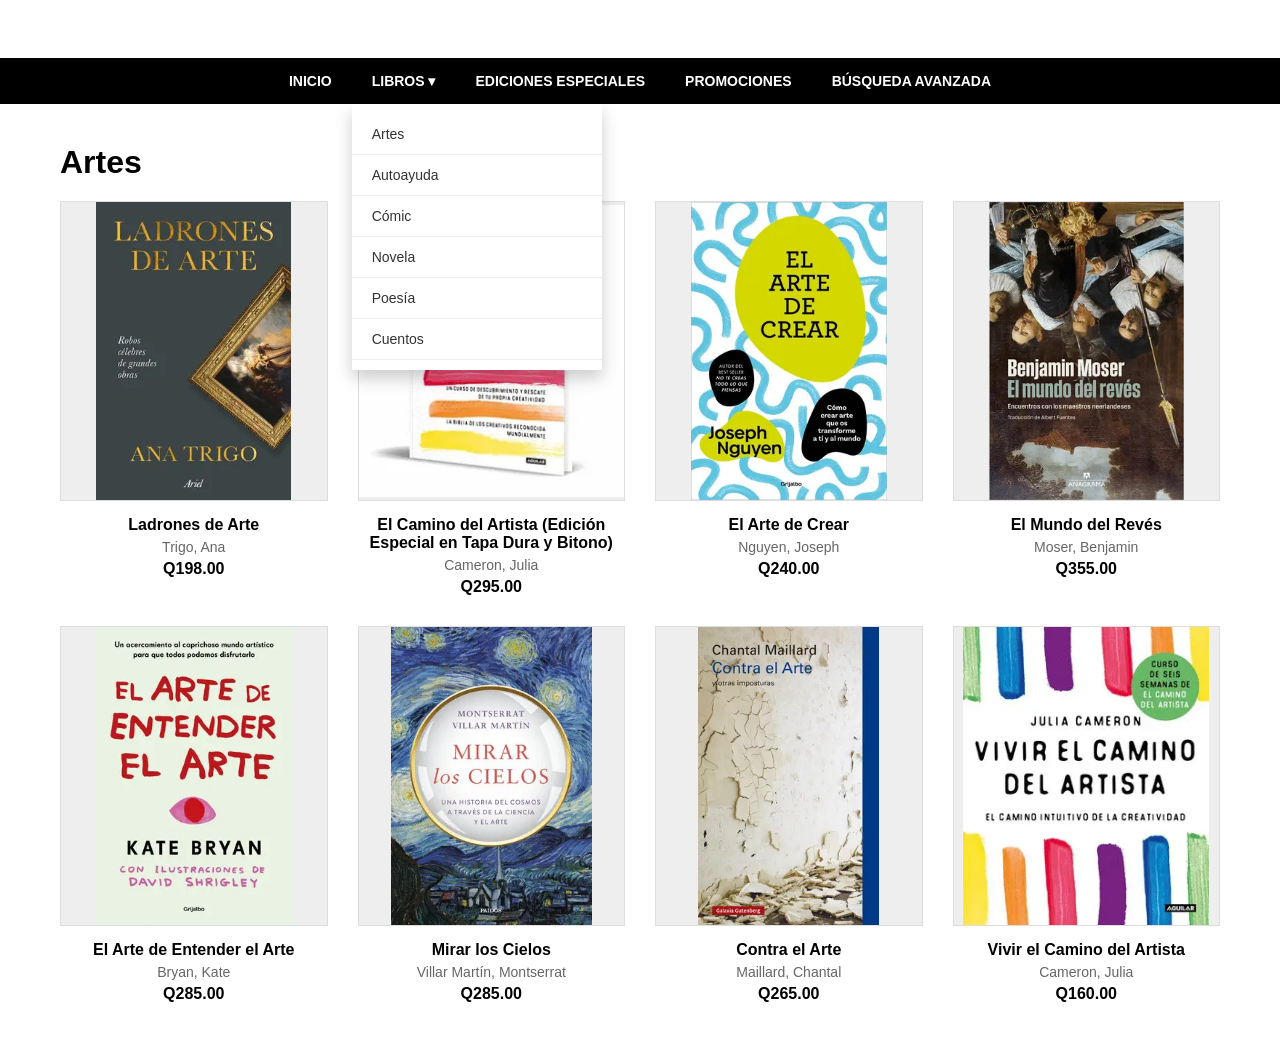
==== artes.html @ 10c74ccc "idk" ====
<!DOCTYPE html>
<html lang="es">
<head>
    <meta charset="UTF-8">
    <meta name="viewport" content="width=device-width, initial-scale=1.0">
    <title>Artes y Diseño - Sophos</title>
    <link rel="stylesheet" href="estilos.css">
</head>
<body>

    <header class="header-logo">
        <a href="index.html">
            <img src="logo.png" alt="" class="logo-img">
        </a>
    </header>

    <nav class="nav-negra">
        <ul>
            <li><a href="index.html">Inicio</a></li>
            <li class="dropdown">
                <a href="#" id="btn-libros">Libros ▾</a>
                <ul class="dropdown-content" id="menu-libros">
                    <li><a href="artes.html">Artes</a></li>
                    <li><a href="autoayuda.html">Autoayuda</a></li>
                    <li><a href="comic.html">Cómic</a></li>
                    <li><a href="novela.html">Novela</a></li>
                    <li><a href="poesia.html">Poesía</a></li>
                    <li><a href="cuentos.html">Cuentos</a></li>
                </ul>
            </li>
            <li><a href="ediciones.html">Ediciones especiales</a></li>
            <li><a href="promociones.html">Promociones</a></li>
            <li><a href="busqueda.html">Búsqueda avanzada</a></li>
        </ul>
    </nav>

    <main class="contenedor-libros">
        <h1>Artes</h1>
        
        <div class="grid-libros">
            <div class="tarjeta-libro">
                <div class="portada-placeholder">
                <img src="IMG/ladronesdelartes.jpg" alt="Ladrones de Arte" class="img-portada">
                    </div>
                <h3>Ladrones de Arte</h3>
                <p>Trigo, Ana</p>
                <span>Q198.00</span>
            </div>

            <div class="tarjeta-libro">
                <div class="portada-placeholder">
                <img src="IMG/elcaminodelartista.jpg" alt="El Camino del Artista" class="img-portada">
                    </div>
                <h3>El Camino del Artista (Edición Especial en Tapa Dura y Bitono)</h3>
                <p>Cameron, Julia</p>
                <span>Q295.00</span>
            </div>

            <div class="tarjeta-libro">
                <div class="portada-placeholder">
                <img src="IMG/elartedecrear.jpg" alt="El Arte de Crear" class="img-portada">
                    </div>
                <h3>El Arte de Crear</h3>
                <p>Nguyen, Joseph</p>
                <span>Q240.00</span>
            </div>

            <div class="tarjeta-libro">
                <div class="portada-placeholder">
                <img src="IMG/elmundodelreves.jpg" alt="El Mundo del Revés" class="img-portada">
                    </div>
                <h3>El Mundo del Revés</h3>
                <p>Moser, Benjamin</p>
                <span>Q355.00</span>
            </div>

            <div class="tarjeta-libro">
                <div class="portada-placeholder">
                <img src="IMG/elartesdeentenderelarte.jpg" alt="El Arte de Entender el Arte" class="img-portada">
                    </div>
                <h3>El Arte de Entender el Arte</h3>
                <p>Bryan, Kate</p>
                <span>Q285.00</span>
            </div>
            
            <div class="tarjeta-libro">
                <div class="portada-placeholder">
                <img src="IMG/mirarloscielos.jpg" alt="Mirar los Cielos" class="img-portada">
                    </div>
                <h3>Mirar los Cielos</h3>
                <p>Villar Martín, Montserrat</p>
                <span>Q285.00</span>
            </div>

            <div class="tarjeta-libro">
                <div class="portada-placeholder">
                <img src="IMG/contraelarte.jpg" alt="Contra el Arte" class="img-portada">
                    </div>
                <h3>Contra el Arte</h3>
                <p>Maillard, Chantal</p>
                <span>Q265.00</span>
            </div>

            <div class="tarjeta-libro">
                <div class="portada-placeholder">
                <img src="IMG/vivirelcaminodelartista.jpg" alt="Vivir el Camino del Artista" class="img-portada">
                    </div>
                <h3>Vivir el Camino del Artista</h3>
                <p>Cameron, Julia</p>
                <span>Q160.00</span>

        </div>
    </main>

    <script>
        const btn = document.getElementById('btn-libros');
        const menu = document.getElementById('menu-libros');

        btn.addEventListener('click', (e) => {
            e.preventDefault();
            e.stopPropagation();
            menu.classList.toggle('show');
        });

        document.addEventListener('click', () => {
            menu.classList.remove('show');
        });
    </script>

</body>
</html>
---- estilos.css ----
* {
    margin: 0;
    padding: 0;
    box-sizing: border-box;
}

body {
    font-family: sans-serif;
    background-color: #ffffff;
}

.header-logo {
    display: flex;
    justify-content: center;
    align-items: center;
    padding: 20px 0;
}

.logo-img {
    height: 100px;
    width: auto;
}

.nav-negra {
    background-color: #000;
}

.nav-negra ul {
    list-style: none;
    display: flex;
    justify-content: center;
}

.nav-negra ul li a {
    color: #fff;
    text-decoration: none;
    padding: 15px 20px;
    display: block;
    font-size: 14px;
    font-weight: bold;
    text-transform: uppercase;
}

.nav-negra ul li a:hover {
    background-color: #333;
}

.seccion-promo {
    display: flex;
    justify-content: center;
    padding: 20px;
}

.banner-verde {
    background-color: #a4c3b2;
    width: 100%;
    max-width: 1100px;
    height: 300px;
    display: flex;
    flex-direction: column;
    justify-content: center;
    align-items: center;
    text-align: center;
}

body {
    font-family: Arial, sans-serif;
    margin: 0;
    background-color: #f4f4f4;
}

/* Navegación */
.navbar {
    background-color: black;
    color: white;
    padding: 1rem;
    display: flex;
    justify-content: space-between;
    align-items: center;
}

.navbar ul {
    list-style: none;
    display: flex;
    margin: 0;
}

.navbar ul li {
    margin-left: 20px;
}

.navbar ul li a {
    color: white;
    text-decoration: none;
    font-weight: bold;
}

/* Contenedor */
.container {
    padding: 20px;
    max-width: 1200px;
    margin: auto;
}

/* Cuadrícula de Libros */
.book-grid {
    display: grid;
    grid-template-columns: repeat(auto-fill, minmax(200px, 1fr));
    gap: 20px;
    margin-top: 30px;
}

.book-card {
    background: white;
    padding: 15px;
    text-align: center;
    border-radius: 8px;
    box-shadow: 0 2px 5px rgba(0,0,0,0.1);
}

.book-cover {
    background: #ddd;
    height: 250px;
    display: flex;
    align-items: center;
    justify-content: center;
    margin-bottom: 10px;
    border-radius: 4px;
}

.price {
    display: block;
    color: #e67e22;
    font-weight: bold;
    font-size: 1.2rem;
    margin-top: 10px;
}

* {
    margin: 0;
    padding: 0;
    box-sizing: border-box;
}

body {
    font-family: Arial, sans-serif;
}

.header-logo {
    display: flex;
    justify-content: center;
    padding: 20px 0;
}

.logo-img {
    height: 100px;
    width: auto;
}

.nav-negra {
    background-color: #000;
}

.nav-negra ul {
    list-style: none;
    display: flex;
    justify-content: center;
}

.nav-negra ul li a {
    color: #fff;
    text-decoration: none;
    padding: 15px 25px;
    display: block;
    font-size: 14px;
    font-weight: bold;
    text-transform: uppercase;
}

.nav-negra ul li a:hover {
    background-color: #333;
}

.contenedor-banner {
    width: 100%;
    display: flex;
    justify-content: center;
    padding: 20px 0;
}

.banner-img {
    width: 90%; 
    max-width: 1200px;
    height: auto; 
    display: block;
    border-radius: 4px; 
}

* {
    margin: 0;
    padding: 0;
    box-sizing: border-box;
}

body {
    font-family: Arial, sans-serif;
    background-color: #ffffff;
}

/* LOGO */
.header-logo {
    display: flex;
    justify-content: center;
    padding: 20px 0;
}

.logo-img {
    height: 100px;
    width: auto;
}

/* NAVEGACIÓN NEGRA */
.nav-negra {
    background-color: #000;
    position: relative;
    z-index: 100;
}

.nav-negra ul {
    list-style: none;
    display: flex;
    justify-content: center;
}

.nav-negra ul li a {
    color: #fff;
    text-decoration: none;
    padding: 15px 20px;
    display: block;
    font-size: 14px;
    font-weight: bold;
    text-transform: uppercase;
}

.nav-negra ul li a:hover {
    background-color: #333;
}

/* DROPDOWN (MENÚ BLANCO) */
.dropdown {
    position: relative;
}

.dropdown-content {
    display: none;
    position: absolute;
    top: 100%;
    left: 0;
    background-color: #fff;
    min-width: 280px;
    box-shadow: 0px 8px 16px rgba(0,0,0,0.1);
    padding: 10px 0;
}

.dropdown-content li {
    display: block;
    width: 100%;
}

.dropdown-content li a {
    color: #333 !important;
    text-transform: none !important;
    font-weight: normal !important;
    text-align: left;
    padding: 10px 20px !important;
    border-bottom: 1px solid #f1f1f1;
}

.dropdown-content li a:hover {
    background-color: #f9f9f9;
}

.dropdown:hover .dropdown-content {
    display: block;
}

/* GRID DE LIBROS */
.contenedor-libros {
    max-width: 1200px;
    margin: 40px auto;
    padding: 0 20px;
}

.grid-libros {
    display: grid;
    grid-template-columns: repeat(4, 1fr);
    gap: 30px;
    margin-top: 20px;
}

.tarjeta-libro {
    text-align: center;
}

.portada-placeholder {
    background-color: #eee;
    height: 300px;
    display: flex;
    align-items: center;
    justify-content: center;
    color: #888;
    margin-bottom: 15px;
    border: 1px solid #ddd;
}

.tarjeta-libro h3 {
    font-size: 16px;
    margin-bottom: 5px;
}

.tarjeta-libro p {
    color: #666;
    font-size: 14px;
}

.precio {
    display: block;
    margin-top: 10px;
    font-weight: bold;
    font-size: 16px;
}

* {
    margin: 0;
    padding: 0;
    box-sizing: border-box;
}

body {
    font-family: sans-serif;
}

.header-logo {
    display: flex;
    justify-content: center;
    padding: 20px 0;
}

.logo-img {
    height: 100px;
    width: auto;
}

.nav-negra {
    background-color: #000;
}

.nav-negra ul {
    list-style: none;
    display: flex;
    justify-content: center;
}

.nav-negra ul li a {
    color: #fff;
    text-decoration: none;
    padding: 15px 20px;
    display: block;
    font-size: 14px;
    font-weight: bold;
    text-transform: uppercase;
}

.dropdown {
    position: relative;
}

.dropdown-content {
    display: none;
    position: absolute;
    top: 100%;
    left: 0;
    background-color: #fff;
    min-width: 250px;
    box-shadow: 0 8px 16px rgba(0,0,0,0.2);
    z-index: 1000;
    /* Asegura que los hijos no se alineen en fila */
    flex-direction: column; 
}

.dropdown-content.show {
    display: flex; /* Cambiado a flex para controlar la dirección */
}

.dropdown-content li {
    width: 100%; /* Ocupa todo el ancho del cuadro blanco */
    display: block;
}

.dropdown-content li a {
    color: #333 !important;
    text-transform: none !important;
    font-weight: normal !important;
    padding: 12px 20px !important;
    border-bottom: 1px solid #eee;
    width: 100%;
    text-align: left;
}

.dropdown-content li a:hover {
    background-color: #f5f5f5;
}

.contenedor-libros {
    max-width: 1200px;
    margin: 40px auto;
    padding: 0 20px;
}

.grid-libros {
    display: grid;
    grid-template-columns: repeat(4, 1fr);
    gap: 30px;
}

.portada-placeholder {
    background-color: #eee;
    height: 300px;
    margin-bottom: 15px;
}

/* Contenedor de la imagen */
.portada-contenedor {
    width: 100%;
    height: 350px; /* Puedes subirlo a 400px si los libros son altos */
    background-color: #f9f9f9; /* Fondo gris muy suave por si el libro es angosto */
    display: flex;
    justify-content: center;
    align-items: center;
    overflow: hidden;
    margin-bottom: 15px;
}

/* Estilo para que la imagen NO se corte */
.img-portada {
    max-width: 100%;
    max-height: 100%;
    object-fit: contain; /* CLAVE: Esto hace que la imagen se vea completa sin cortarse */
    display: block;
}

/* Ajuste de los textos */
.tarjeta-libro h3 {
    font-size: 16px;
    font-weight: bold;
    margin-top: 10px;
}

.tarjeta-libro p {
    font-size: 14px;
    color: #666;
}

.tarjeta-libro span {
    font-weight: bold;
    font-size: 16px;
    display: block;
    margin-top: 5px;
}
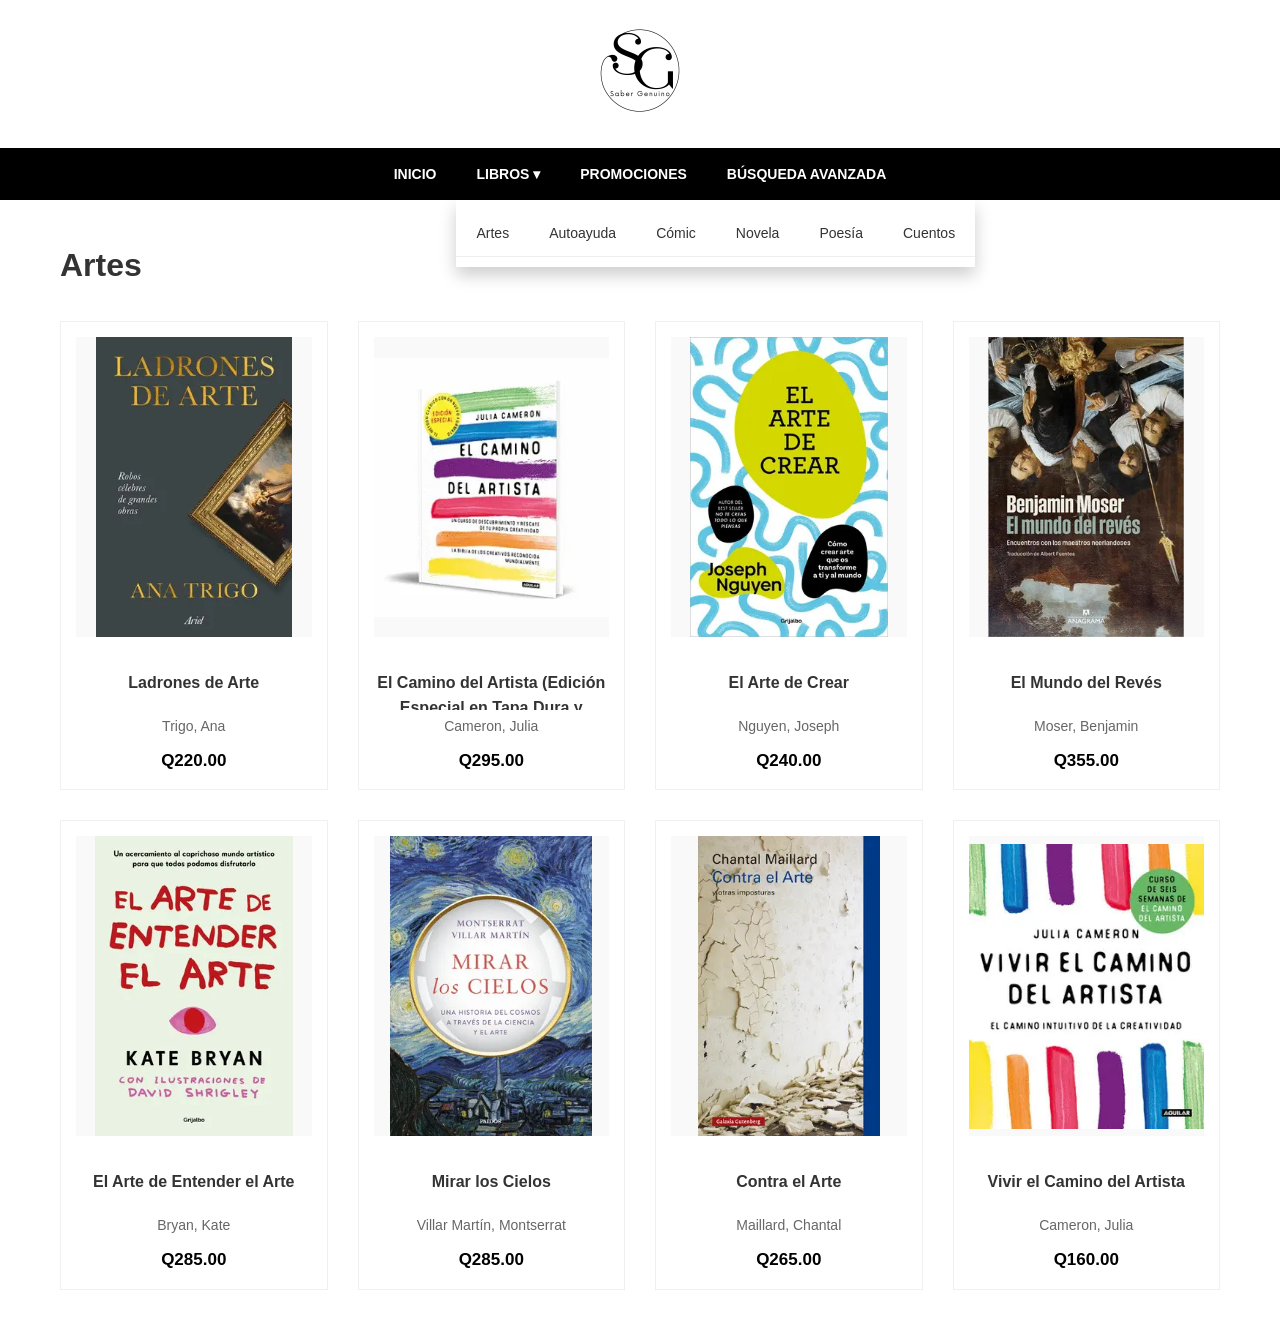
==== commit 2a8c1d83: "idk" ====
--- a/artes.html
+++ b/artes.html
@@ -3,14 +3,14 @@
 <head>
     <meta charset="UTF-8">
     <meta name="viewport" content="width=device-width, initial-scale=1.0">
-    <title>Artes y Diseño - Sophos</title>
+    <title>Artes</title>
     <link rel="stylesheet" href="estilos.css">
 </head>
 <body>
 
     <header class="header-logo">
         <a href="index.html">
-            <img src="logo.png" alt="" class="logo-img">
+            <img src="IMG/logo.png" alt="" class="logo-img">
         </a>
     </header>
 
@@ -28,104 +28,115 @@
                     <li><a href="cuentos.html">Cuentos</a></li>
                 </ul>
             </li>
-            <li><a href="ediciones.html">Ediciones especiales</a></li>
-            <li><a href="promociones.html">Promociones</a></li>
+            <li><a href="promocion.html">Promociones</a></li>
             <li><a href="busqueda.html">Búsqueda avanzada</a></li>
         </ul>
     </nav>
 
-    <main class="contenedor-libros">
-        <h1>Artes</h1>
+    <main class="contenedor-principal">
+    <h1>Artes</h1>
+
+    <div class="seccion-libros-grid">
         
-        <div class="grid-libros">
-            <div class="tarjeta-libro">
+        <div class="tarjeta-libro">
+            <a href="detalle.html?id=ladrones-arte" style="text-decoration: none; color: inherit;">
                 <div class="portada-placeholder">
                 <img src="IMG/ladronesdelartes.jpg" alt="Ladrones de Arte" class="img-portada">
                     </div>
                 <h3>Ladrones de Arte</h3>
                 <p>Trigo, Ana</p>
-                <span>Q198.00</span>
-            </div>
+                <span>Q220.00</span>
+            </a>
+        </div>
 
-            <div class="tarjeta-libro">
+        <div class="tarjeta-libro">
+            <a href="detalle.html?id=camino-artista" style="text-decoration: none; color: inherit;">
                 <div class="portada-placeholder">
                 <img src="IMG/elcaminodelartista.jpg" alt="El Camino del Artista" class="img-portada">
                     </div>
                 <h3>El Camino del Artista (Edición Especial en Tapa Dura y Bitono)</h3>
                 <p>Cameron, Julia</p>
                 <span>Q295.00</span>
-            </div>
+            </a>
+        </div>
 
             <div class="tarjeta-libro">
+                <a href="detalle.html?id=arte-crear" style="text-decoration: none; color: inherit;">
                 <div class="portada-placeholder">
                 <img src="IMG/elartedecrear.jpg" alt="El Arte de Crear" class="img-portada">
-                    </div>
+                    </div></a>
                 <h3>El Arte de Crear</h3>
                 <p>Nguyen, Joseph</p>
                 <span>Q240.00</span>
             </div>
 
             <div class="tarjeta-libro">
+                <a href="detalle.html?id=mundo-reves" style="text-decoration: none; color: inherit;">
                 <div class="portada-placeholder">
                 <img src="IMG/elmundodelreves.jpg" alt="El Mundo del Revés" class="img-portada">
-                    </div>
+                    </div></a>
                 <h3>El Mundo del Revés</h3>
                 <p>Moser, Benjamin</p>
                 <span>Q355.00</span>
             </div>
 
             <div class="tarjeta-libro">
+                <a href="detalle.html?id=entender-arte" style="text-decoration: none; color: inherit;">
                 <div class="portada-placeholder">
                 <img src="IMG/elartesdeentenderelarte.jpg" alt="El Arte de Entender el Arte" class="img-portada">
-                    </div>
+                    </div></a>
                 <h3>El Arte de Entender el Arte</h3>
                 <p>Bryan, Kate</p>
                 <span>Q285.00</span>
             </div>
             
             <div class="tarjeta-libro">
+                <a href="detalle.html?id=mirar-cielos" style="text-decoration: none; color: inherit;">
                 <div class="portada-placeholder">
                 <img src="IMG/mirarloscielos.jpg" alt="Mirar los Cielos" class="img-portada">
-                    </div>
+                    </div></a>
                 <h3>Mirar los Cielos</h3>
                 <p>Villar Martín, Montserrat</p>
                 <span>Q285.00</span>
             </div>
 
             <div class="tarjeta-libro">
+                <a href="detalle.html?id=contra-arte" style="text-decoration: none; color: inherit;">
                 <div class="portada-placeholder">
                 <img src="IMG/contraelarte.jpg" alt="Contra el Arte" class="img-portada">
-                    </div>
+                    </div></a>
                 <h3>Contra el Arte</h3>
                 <p>Maillard, Chantal</p>
                 <span>Q265.00</span>
             </div>
 
             <div class="tarjeta-libro">
+                <a href="detalle.html?id=vivir-camino" style="text-decoration: none; color: inherit;">
                 <div class="portada-placeholder">
                 <img src="IMG/vivirelcaminodelartista.jpg" alt="Vivir el Camino del Artista" class="img-portada">
-                    </div>
+                    </div></a>
                 <h3>Vivir el Camino del Artista</h3>
                 <p>Cameron, Julia</p>
                 <span>Q160.00</span>
 
+            </div>
         </div>
     </main>
 
-    <script>
-        const btn = document.getElementById('btn-libros');
-        const menu = document.getElementById('menu-libros');
+<script>
+    const btn = document.getElementById('btn-libros');
+    const menu = document.getElementById('menu-libros');
 
-        btn.addEventListener('click', (e) => {
-            e.preventDefault();
-            e.stopPropagation();
-            menu.classList.toggle('show');
-        });
+    btn.addEventListener('click', function(e) {
+        e.preventDefault();
+        e.stopPropagation();
+        menu.classList.toggle('show');
+    });
 
-        document.addEventListener('click', () => {
-            menu.classList.remove('show');
-        });
-    </script>
+    document.addEventListener('click', function() {
+        menu.classList.remove('show');
+    });
+</script>
 
 </body>
 </html>
--- a/estilos.css
+++ b/estilos.css
@@ -5,8 +5,10 @@
 }
 
 body {
-    font-family: sans-serif;
+    font-family: 'Segoe UI', Arial, sans-serif;
     background-color: #ffffff;
+    line-height: 1.6;
+    color: #333;
 }
 
 .header-logo {
@@ -21,17 +23,20 @@
     width: auto;
 }
 
-.nav-negra {
+.nav-negra, .navbar {
     background-color: #000;
-}
-
-.nav-negra ul {
+    position: relative;
+    z-index: 1000;
+}
+
+.nav-negra ul, .navbar ul {
     list-style: none;
     display: flex;
     justify-content: center;
-}
-
-.nav-negra ul li a {
+    margin: 0;
+}
+
+.nav-negra ul li a, .navbar ul li a {
     color: #fff;
     text-decoration: none;
     padding: 15px 20px;
@@ -41,334 +46,8 @@
     text-transform: uppercase;
 }
 
-.nav-negra ul li a:hover {
+.nav-negra ul li a:hover, .navbar ul li a:hover {
     background-color: #333;
-}
-
-.seccion-promo {
-    display: flex;
-    justify-content: center;
-    padding: 20px;
-}
-
-.banner-verde {
-    background-color: #a4c3b2;
-    width: 100%;
-    max-width: 1100px;
-    height: 300px;
-    display: flex;
-    flex-direction: column;
-    justify-content: center;
-    align-items: center;
-    text-align: center;
-}
-
-body {
-    font-family: Arial, sans-serif;
-    margin: 0;
-    background-color: #f4f4f4;
-}
-
-/* Navegación */
-.navbar {
-    background-color: black;
-    color: white;
-    padding: 1rem;
-    display: flex;
-    justify-content: space-between;
-    align-items: center;
-}
-
-.navbar ul {
-    list-style: none;
-    display: flex;
-    margin: 0;
-}
-
-.navbar ul li {
-    margin-left: 20px;
-}
-
-.navbar ul li a {
-    color: white;
-    text-decoration: none;
-    font-weight: bold;
-}
-
-/* Contenedor */
-.container {
-    padding: 20px;
-    max-width: 1200px;
-    margin: auto;
-}
-
-/* Cuadrícula de Libros */
-.book-grid {
-    display: grid;
-    grid-template-columns: repeat(auto-fill, minmax(200px, 1fr));
-    gap: 20px;
-    margin-top: 30px;
-}
-
-.book-card {
-    background: white;
-    padding: 15px;
-    text-align: center;
-    border-radius: 8px;
-    box-shadow: 0 2px 5px rgba(0,0,0,0.1);
-}
-
-.book-cover {
-    background: #ddd;
-    height: 250px;
-    display: flex;
-    align-items: center;
-    justify-content: center;
-    margin-bottom: 10px;
-    border-radius: 4px;
-}
-
-.price {
-    display: block;
-    color: #e67e22;
-    font-weight: bold;
-    font-size: 1.2rem;
-    margin-top: 10px;
-}
-
-* {
-    margin: 0;
-    padding: 0;
-    box-sizing: border-box;
-}
-
-body {
-    font-family: Arial, sans-serif;
-}
-
-.header-logo {
-    display: flex;
-    justify-content: center;
-    padding: 20px 0;
-}
-
-.logo-img {
-    height: 100px;
-    width: auto;
-}
-
-.nav-negra {
-    background-color: #000;
-}
-
-.nav-negra ul {
-    list-style: none;
-    display: flex;
-    justify-content: center;
-}
-
-.nav-negra ul li a {
-    color: #fff;
-    text-decoration: none;
-    padding: 15px 25px;
-    display: block;
-    font-size: 14px;
-    font-weight: bold;
-    text-transform: uppercase;
-}
-
-.nav-negra ul li a:hover {
-    background-color: #333;
-}
-
-.contenedor-banner {
-    width: 100%;
-    display: flex;
-    justify-content: center;
-    padding: 20px 0;
-}
-
-.banner-img {
-    width: 90%; 
-    max-width: 1200px;
-    height: auto; 
-    display: block;
-    border-radius: 4px; 
-}
-
-* {
-    margin: 0;
-    padding: 0;
-    box-sizing: border-box;
-}
-
-body {
-    font-family: Arial, sans-serif;
-    background-color: #ffffff;
-}
-
-/* LOGO */
-.header-logo {
-    display: flex;
-    justify-content: center;
-    padding: 20px 0;
-}
-
-.logo-img {
-    height: 100px;
-    width: auto;
-}
-
-/* NAVEGACIÓN NEGRA */
-.nav-negra {
-    background-color: #000;
-    position: relative;
-    z-index: 100;
-}
-
-.nav-negra ul {
-    list-style: none;
-    display: flex;
-    justify-content: center;
-}
-
-.nav-negra ul li a {
-    color: #fff;
-    text-decoration: none;
-    padding: 15px 20px;
-    display: block;
-    font-size: 14px;
-    font-weight: bold;
-    text-transform: uppercase;
-}
-
-.nav-negra ul li a:hover {
-    background-color: #333;
-}
-
-/* DROPDOWN (MENÚ BLANCO) */
-.dropdown {
-    position: relative;
-}
-
-.dropdown-content {
-    display: none;
-    position: absolute;
-    top: 100%;
-    left: 0;
-    background-color: #fff;
-    min-width: 280px;
-    box-shadow: 0px 8px 16px rgba(0,0,0,0.1);
-    padding: 10px 0;
-}
-
-.dropdown-content li {
-    display: block;
-    width: 100%;
-}
-
-.dropdown-content li a {
-    color: #333 !important;
-    text-transform: none !important;
-    font-weight: normal !important;
-    text-align: left;
-    padding: 10px 20px !important;
-    border-bottom: 1px solid #f1f1f1;
-}
-
-.dropdown-content li a:hover {
-    background-color: #f9f9f9;
-}
-
-.dropdown:hover .dropdown-content {
-    display: block;
-}
-
-/* GRID DE LIBROS */
-.contenedor-libros {
-    max-width: 1200px;
-    margin: 40px auto;
-    padding: 0 20px;
-}
-
-.grid-libros {
-    display: grid;
-    grid-template-columns: repeat(4, 1fr);
-    gap: 30px;
-    margin-top: 20px;
-}
-
-.tarjeta-libro {
-    text-align: center;
-}
-
-.portada-placeholder {
-    background-color: #eee;
-    height: 300px;
-    display: flex;
-    align-items: center;
-    justify-content: center;
-    color: #888;
-    margin-bottom: 15px;
-    border: 1px solid #ddd;
-}
-
-.tarjeta-libro h3 {
-    font-size: 16px;
-    margin-bottom: 5px;
-}
-
-.tarjeta-libro p {
-    color: #666;
-    font-size: 14px;
-}
-
-.precio {
-    display: block;
-    margin-top: 10px;
-    font-weight: bold;
-    font-size: 16px;
-}
-
-* {
-    margin: 0;
-    padding: 0;
-    box-sizing: border-box;
-}
-
-body {
-    font-family: sans-serif;
-}
-
-.header-logo {
-    display: flex;
-    justify-content: center;
-    padding: 20px 0;
-}
-
-.logo-img {
-    height: 100px;
-    width: auto;
-}
-
-.nav-negra {
-    background-color: #000;
-}
-
-.nav-negra ul {
-    list-style: none;
-    display: flex;
-    justify-content: center;
-}
-
-.nav-negra ul li a {
-    color: #fff;
-    text-decoration: none;
-    padding: 15px 20px;
-    display: block;
-    font-size: 14px;
-    font-weight: bold;
-    text-transform: uppercase;
 }
 
 .dropdown {
@@ -383,87 +62,178 @@
     background-color: #fff;
     min-width: 250px;
     box-shadow: 0 8px 16px rgba(0,0,0,0.2);
-    z-index: 1000;
-    /* Asegura que los hijos no se alineen en fila */
-    flex-direction: column; 
+    padding: 10px 0;
 }
 
 .dropdown-content.show {
-    display: flex; /* Cambiado a flex para controlar la dirección */
+    display: block !important;
 }
 
 .dropdown-content li {
-    width: 100%; /* Ocupa todo el ancho del cuadro blanco */
     display: block;
+    width: 100%;
 }
 
 .dropdown-content li a {
     color: #333 !important;
     text-transform: none !important;
     font-weight: normal !important;
+    text-align: left;
     padding: 12px 20px !important;
     border-bottom: 1px solid #eee;
-    width: 100%;
-    text-align: left;
 }
 
 .dropdown-content li a:hover {
     background-color: #f5f5f5;
 }
 
-.contenedor-libros {
+.contenedor-banner {
+    width: 100%;
+    display: flex;
+    justify-content: center;
+    padding: 20px 0;
+}
+
+.banner-img {
+    width: 90%; 
+    max-width: 1200px;
+    height: auto; 
+    border-radius: 4px; 
+    display: block;
+}
+
+.contenedor-principal {
     max-width: 1200px;
     margin: 40px auto;
     padding: 0 20px;
 }
 
-.grid-libros {
+.seccion-libros-grid {
     display: grid;
-    grid-template-columns: repeat(4, 1fr);
+    grid-template-columns: repeat(auto-fill, minmax(220px, 1fr));
     gap: 30px;
-}
-
-.portada-placeholder {
-    background-color: #eee;
+    margin-top: 30px;
+}
+
+.tarjeta-libro {
+    text-align: center;
+    background: #fff;
+    padding: 15px;
+    border: 1px solid #f0f0f0;
+    transition: transform 0.3s ease;
+}
+
+.tarjeta-libro:hover {
+    transform: translateY(-5px);
+}
+
+.img-portada {
+    width: 100%;
     height: 300px;
+    object-fit: contain;
+    background-color: #f9f9f9;
     margin-bottom: 15px;
 }
 
-/* Contenedor de la imagen */
-.portada-contenedor {
-    width: 100%;
-    height: 350px; /* Puedes subirlo a 400px si los libros son altos */
-    background-color: #f9f9f9; /* Fondo gris muy suave por si el libro es angosto */
-    display: flex;
-    justify-content: center;
-    align-items: center;
-    overflow: hidden;
-    margin-bottom: 15px;
-}
-
-/* Estilo para que la imagen NO se corte */
-.img-portada {
-    max-width: 100%;
-    max-height: 100%;
-    object-fit: contain; /* CLAVE: Esto hace que la imagen se vea completa sin cortarse */
-    display: block;
-}
-
-/* Ajuste de los textos */
 .tarjeta-libro h3 {
     font-size: 16px;
-    font-weight: bold;
-    margin-top: 10px;
+    margin: 10px 0 5px;
+    height: 40px;
+    overflow: hidden;
+    display: -webkit-box;
+    -webkit-line-clamp: 2;
+    -webkit-box-orient: vertical;
 }
 
 .tarjeta-libro p {
     font-size: 14px;
     color: #666;
+    margin-bottom: 10px;
 }
 
 .tarjeta-libro span {
     font-weight: bold;
+    font-size: 17px;
+    color: #000;
+}
+
+.contenedor-detalle {
+    max-width: 1000px;
+    margin: 50px auto;
+    padding: 20px;
+}
+
+.detalle-grid {
+    display: grid;
+    grid-template-columns: 1fr 1.5fr;
+    gap: 40px;
+}
+
+.detalle-imagen img {
+    width: 100%;
+    border-radius: 8px;
+    box-shadow: 0 10px 20px rgba(0,0,0,0.1);
+}
+
+.autor-texto {
+    color: #555;
+    margin-bottom: 20px;
+    font-weight: 400;
+}
+
+.precio-detalle {
+    font-size: 24px;
+    color: #b12704;
+    font-weight: bold;
+    margin: 15px 0;
+}
+
+.btn-agregar {
+    background-color: #000;
+    color: white;
+    padding: 15px 30px;
+    border: none;
+    border-radius: 5px;
+    cursor: pointer;
     font-size: 16px;
-    display: block;
-    margin-top: 5px;
+    width: 100%;
+}
+
+.contenedor-busqueda-avanzada {
+    background-color: #f4f4f4;
+    padding: 40px;
+    margin: 40px auto;
+    max-width: 850px;
+    border-radius: 10px;
+}
+
+.grid-formulario {
+    display: grid;
+    grid-template-columns: 1fr 1fr;
+    gap: 20px;
+}
+
+.campo {
+    display: flex;
+    flex-direction: column;
+}
+
+.campo label {
+    font-size: 14px;
+    margin-bottom: 5px;
+}
+
+.campo input {
+    padding: 10px;
+    border: 1px solid #ddd;
+    border-radius: 4px;
+}
+
+#btn-buscar {
+    background-color: #000;
+    color: #fff;
+    padding: 10px 30px;
+    border: none;
+    border-radius: 5px;
+    cursor: pointer;
 }
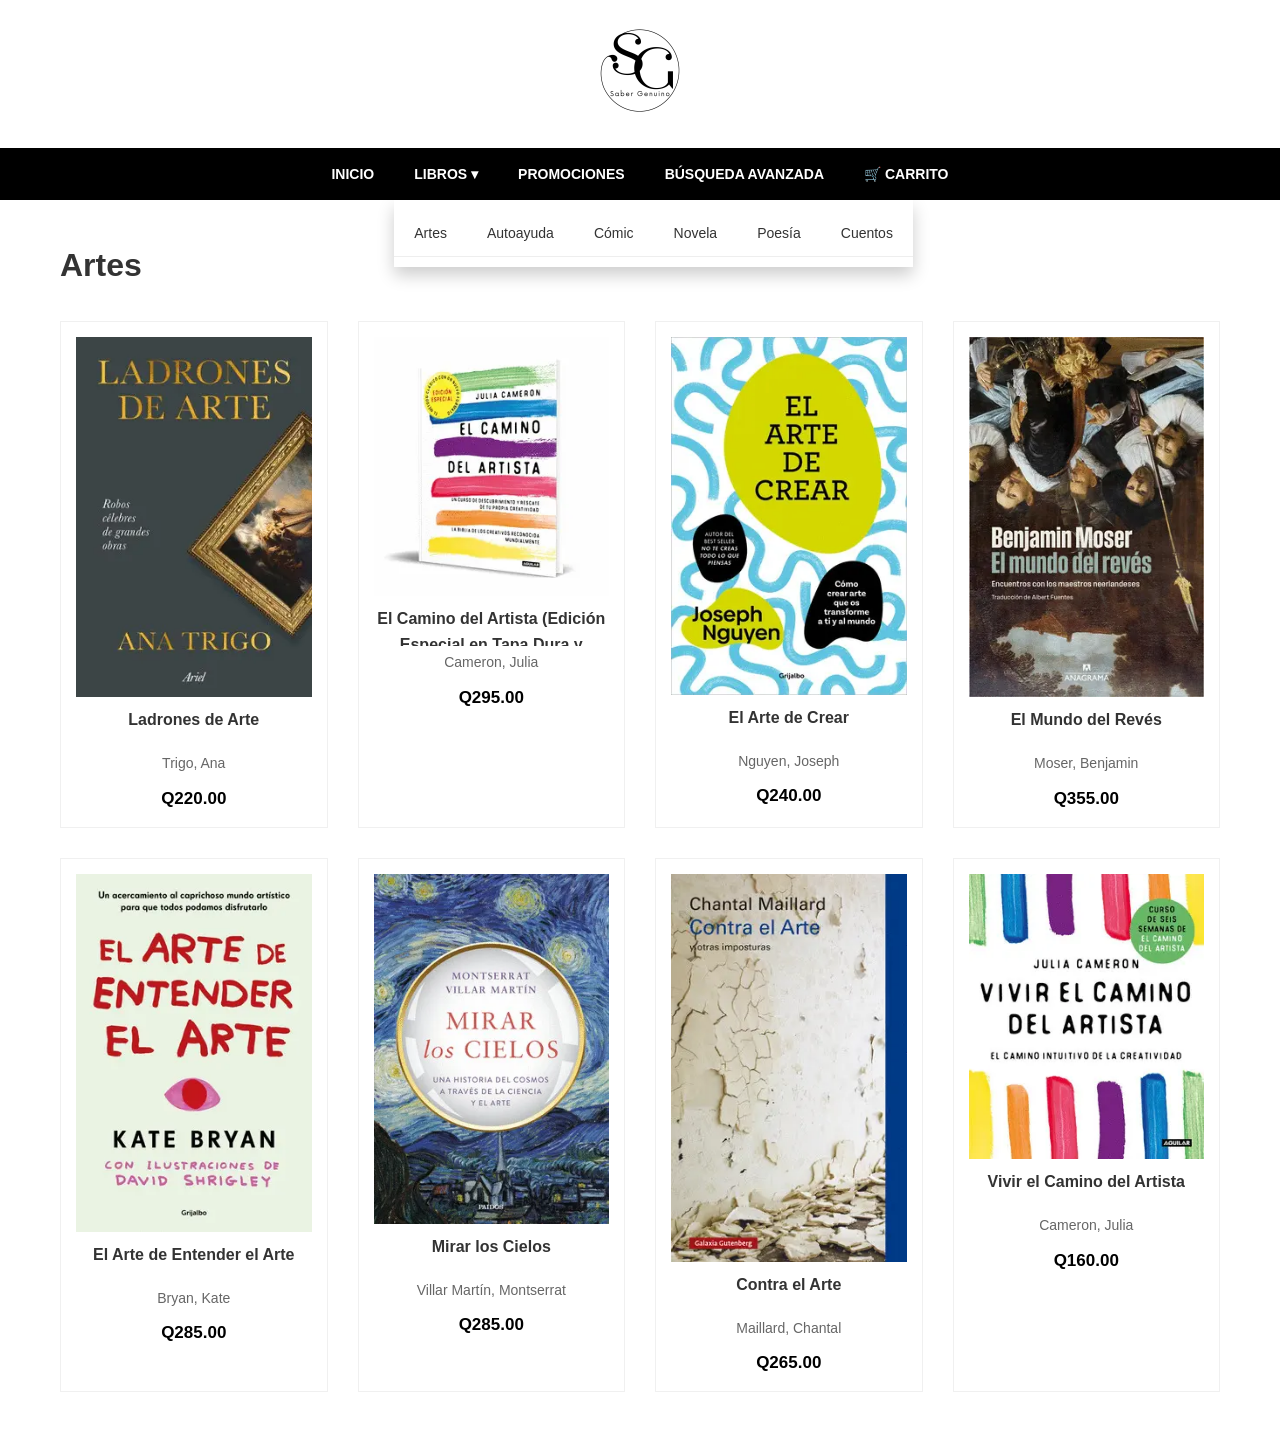
==== commit dacbac9f: "idk" ====
--- a/artes.html
+++ b/artes.html
@@ -30,6 +30,7 @@
             </li>
             <li><a href="promocion.html">Promociones</a></li>
             <li><a href="busqueda.html">Búsqueda avanzada</a></li>
+            <li><a href="carrito.html">🛒 Carrito</a></li>
         </ul>
     </nav>
 
--- a/estilos.css
+++ b/estilos.css
@@ -236,4 +236,20 @@
     border: none;
     border-radius: 5px;
     cursor: pointer;
+}
+
+.contenedor-resultados {
+    display: grid;
+    grid-template-columns: repeat(auto-fill, minmax(200px, 1fr)); 
+    gap: 25px;
+    padding: 20px;
+    max-width: 1000px;
+    margin: 0 auto; 
+}
+
+.tarjeta-libro img {
+    max-width: 100%; 
+    height: auto;
+    display: block;
+    margin: 0 auto;
 }
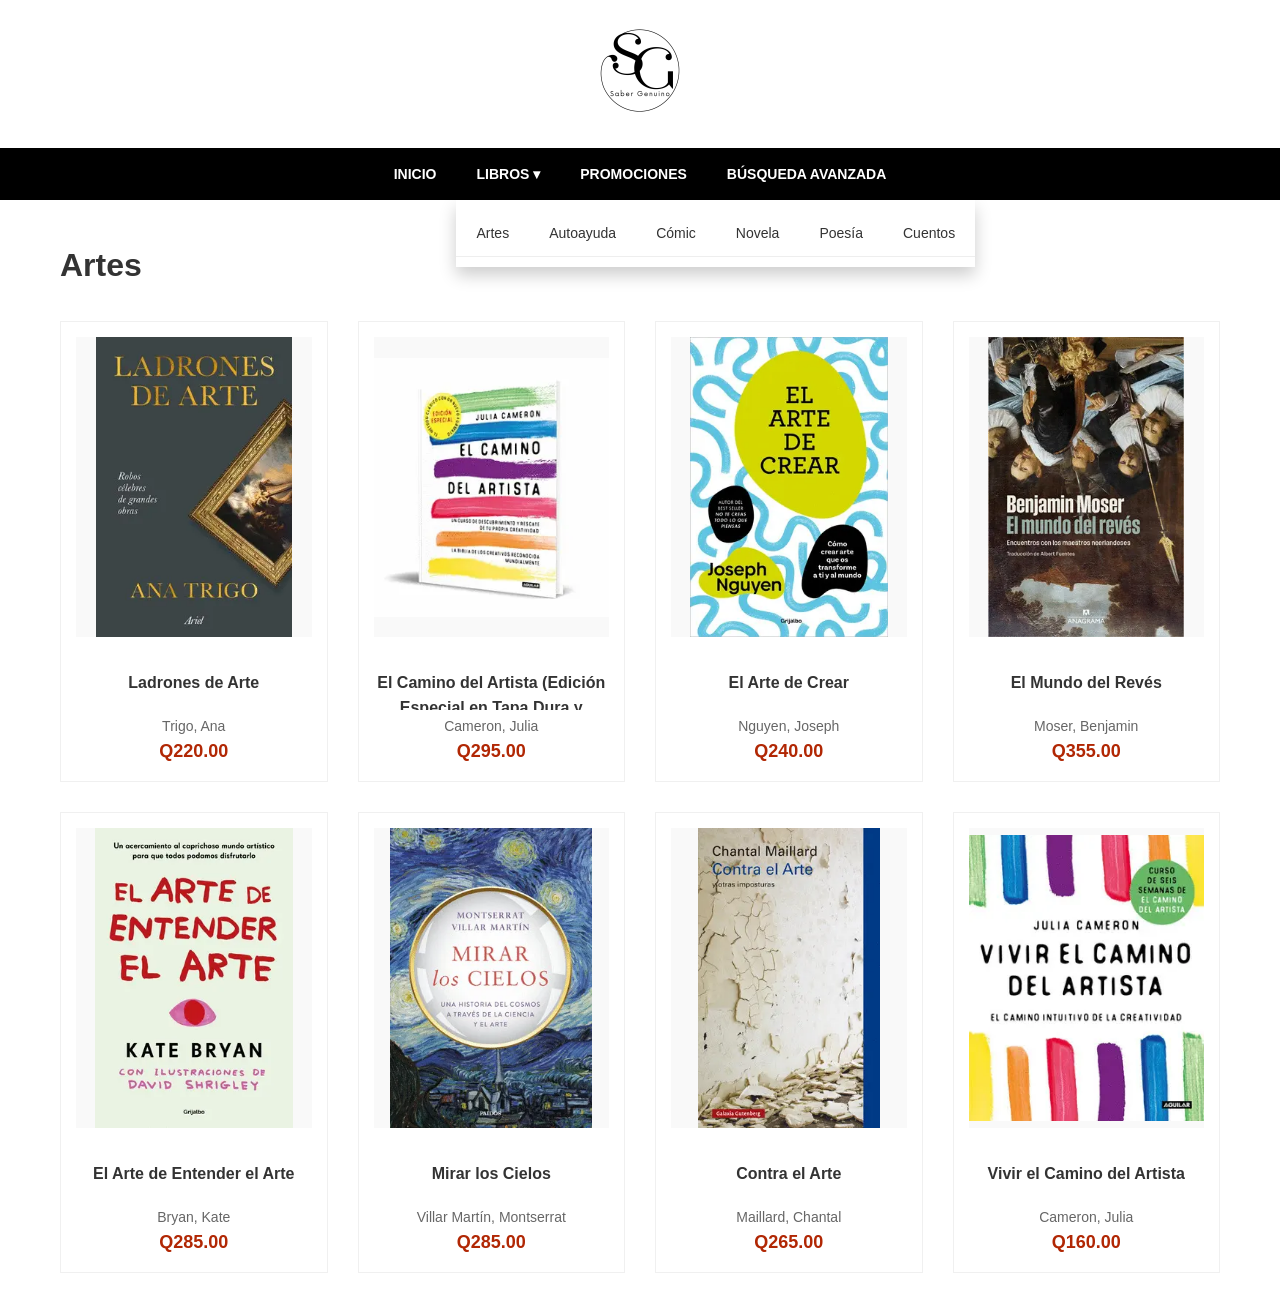
==== commit f381665b: "idk" ====
--- a/artes.html
+++ b/artes.html
@@ -15,7 +15,12 @@
     </header>
 
     <nav class="nav-negra">
-        <ul>
+        <div class="menu-hamburguesa" id="menu-icon">
+        <span></span>
+        <span></span>
+        <span></span>
+    </div>
+        <ul id="nav-list">
             <li><a href="index.html">Inicio</a></li>
             <li class="dropdown">
                 <a href="#" id="btn-libros">Libros ▾</a>
@@ -30,7 +35,6 @@
             </li>
             <li><a href="promocion.html">Promociones</a></li>
             <li><a href="busqueda.html">Búsqueda avanzada</a></li>
-            <li><a href="carrito.html">🛒 Carrito</a></li>
         </ul>
     </nav>
 
@@ -58,7 +62,7 @@
                 <h3>El Camino del Artista (Edición Especial en Tapa Dura y Bitono)</h3>
                 <p>Cameron, Julia</p>
                 <span>Q295.00</span>
-            </a>
+                </a>
         </div>
 
             <div class="tarjeta-libro">
@@ -137,6 +141,13 @@
     document.addEventListener('click', function() {
         menu.classList.remove('show');
     });
+
+    const menuIcon = document.getElementById('menu-icon');
+    const navList = document.querySelector('.navbar ul'); 
+
+    menuIcon.addEventListener('click', () => {
+        navList.classList.toggle('active');
+    });
 </script>
 
 </body>
--- a/estilos.css
+++ b/estilos.css
@@ -6,7 +6,7 @@
 
 body {
     font-family: 'Segoe UI', Arial, sans-serif;
-    background-color: #ffffff;
+    background-color: #ffffff; 
     line-height: 1.6;
     color: #333;
 }
@@ -46,7 +46,7 @@
     text-transform: uppercase;
 }
 
-.nav-negra ul li a:hover, .navbar ul li a:hover {
+.nav-negra ul li a:hover, .navbar ul li a:hover, .link-activo {
     background-color: #333;
 }
 
@@ -69,16 +69,10 @@
     display: block !important;
 }
 
-.dropdown-content li {
-    display: block;
-    width: 100%;
-}
-
 .dropdown-content li a {
     color: #333 !important;
     text-transform: none !important;
     font-weight: normal !important;
-    text-align: left;
     padding: 12px 20px !important;
     border-bottom: 1px solid #eee;
 }
@@ -87,28 +81,27 @@
     background-color: #f5f5f5;
 }
 
-.contenedor-banner {
-    width: 100%;
-    display: flex;
-    justify-content: center;
-    padding: 20px 0;
-}
-
-.banner-img {
-    width: 90%; 
-    max-width: 1200px;
-    height: auto; 
-    border-radius: 4px; 
-    display: block;
-}
-
-.contenedor-principal {
+.contenedor-principal, .contenedor-detalle, .contenedor-carrito {
     max-width: 1200px;
     margin: 40px auto;
     padding: 0 20px;
 }
 
-.seccion-libros-grid {
+.contenedor-banner {
+    width: 100%;
+    display: flex;
+    justify-content: center;
+    padding: 20px 0;
+}
+
+.banner-img {
+    width: 90%;
+    max-width: 1200px;
+    height: auto;
+    border-radius: 4px;
+}
+
+.seccion-libros-grid, .contenedor-resultados {
     display: grid;
     grid-template-columns: repeat(auto-fill, minmax(220px, 1fr));
     gap: 30px;
@@ -148,19 +141,12 @@
 .tarjeta-libro p {
     font-size: 14px;
     color: #666;
-    margin-bottom: 10px;
-}
-
-.tarjeta-libro span {
-    font-weight: bold;
-    font-size: 17px;
-    color: #000;
-}
-
-.contenedor-detalle {
-    max-width: 1000px;
-    margin: 50px auto;
-    padding: 20px;
+}
+
+.tarjeta-libro span, .precio-detalle {
+    font-weight: bold;
+    font-size: 18px;
+    color: #b12704; 
 }
 
 .detalle-grid {
@@ -181,75 +167,122 @@
     font-weight: 400;
 }
 
-.precio-detalle {
-    font-size: 24px;
-    color: #b12704;
-    font-weight: bold;
-    margin: 15px 0;
-}
-
-.btn-agregar {
+.btn-agregar, .btn-enviar-pedido {
     background-color: #000;
     color: white;
-    padding: 15px 30px;
+    padding: 15px;
     border: none;
     border-radius: 5px;
     cursor: pointer;
     font-size: 16px;
     width: 100%;
-}
-
-.contenedor-busqueda-avanzada {
-    background-color: #f4f4f4;
-    padding: 40px;
-    margin: 40px auto;
-    max-width: 850px;
-    border-radius: 10px;
-}
-
-.grid-formulario {
-    display: grid;
-    grid-template-columns: 1fr 1fr;
-    gap: 20px;
-}
-
-.campo {
+    text-transform: uppercase;
+    font-weight: bold;
+}
+
+.btn-agregar:hover, .btn-enviar-pedido:hover {
+    background-color: #333;
+}
+
+.item-carrito {
+    display: flex;
+    align-items: center;
+    padding: 15px 0;
+    border-bottom: 1px solid #f0f0f0;
+}
+
+.item-carrito img {
+    width: 60px;
+    height: 90px;
+    object-fit: contain;
+    margin-right: 20px;
+}
+
+.total-caja {
+    text-align: right;
+    font-size: 24px;
+    font-weight: bold;
+    padding: 20px 0;
+    border-top: 2px solid #000;
+}
+
+.formulario-pedido, .contenedor-busqueda-avanzada {
+    background-color: #f8f8f8;
+    padding: 30px;
+    border-radius: 8px;
+    margin-top: 20px;
+}
+
+.campo-pedido, .campo {
+    margin-bottom: 20px;
     display: flex;
     flex-direction: column;
 }
 
-.campo label {
-    font-size: 14px;
-    margin-bottom: 5px;
-}
-
-.campo input {
-    padding: 10px;
+.campo-pedido label, .campo label {
+    font-size: 13px;
+    font-weight: bold;
+    margin-bottom: 6px;
+}
+
+.campo-pedido input, .campo-pedido select, .campo input {
+    padding: 12px;
     border: 1px solid #ddd;
     border-radius: 4px;
 }
 
-#btn-buscar {
-    background-color: #000;
-    color: #fff;
-    padding: 10px 30px;
+.btn-vaciar-enlace {
+    background: none;
     border: none;
-    border-radius: 5px;
+    display: block;
+    width: 100%;
+    margin-top: 20px;
+    color: #999;
+    text-decoration: underline;
     cursor: pointer;
 }
 
-.contenedor-resultados {
-    display: grid;
-    grid-template-columns: repeat(auto-fill, minmax(200px, 1fr)); 
-    gap: 25px;
-    padding: 20px;
-    max-width: 1000px;
-    margin: 0 auto; 
-}
-
-.tarjeta-libro img {
-    max-width: 100%; 
-    height: auto;
-    display: block;
-    margin: 0 auto;
+.menu-hamburguesa {
+    display: none;
+    flex-direction: column;
+    gap: 5px;
+    padding: 15px;
+    cursor: pointer;
+}
+
+.menu-hamburguesa span {
+    width: 30px;
+    height: 3px;
+    background-color: white; 
+    border-radius: 2px;
+}
+
+@media (max-width: 768px) {
+    .menu-hamburguesa {
+    }
+
+    .navbar ul {
+        display: none;
+        flex-direction: column;
+        width: 100%;
+        background-color: #000;
+        position: absolute;
+        top: 100%;
+        left: 0;
+    }
+
+    .navbar ul.active {
+        display: flex; 
+    }
+
+    .seccion-libros-grid {
+        grid-template-columns: repeat(auto-fill, minmax(140px, 1fr));
+        gap: 10px;
+        padding: 10px;
+    }
+    
+    .banner-img {
+        width: 100%;
+        height: auto; 
+    }
 }
